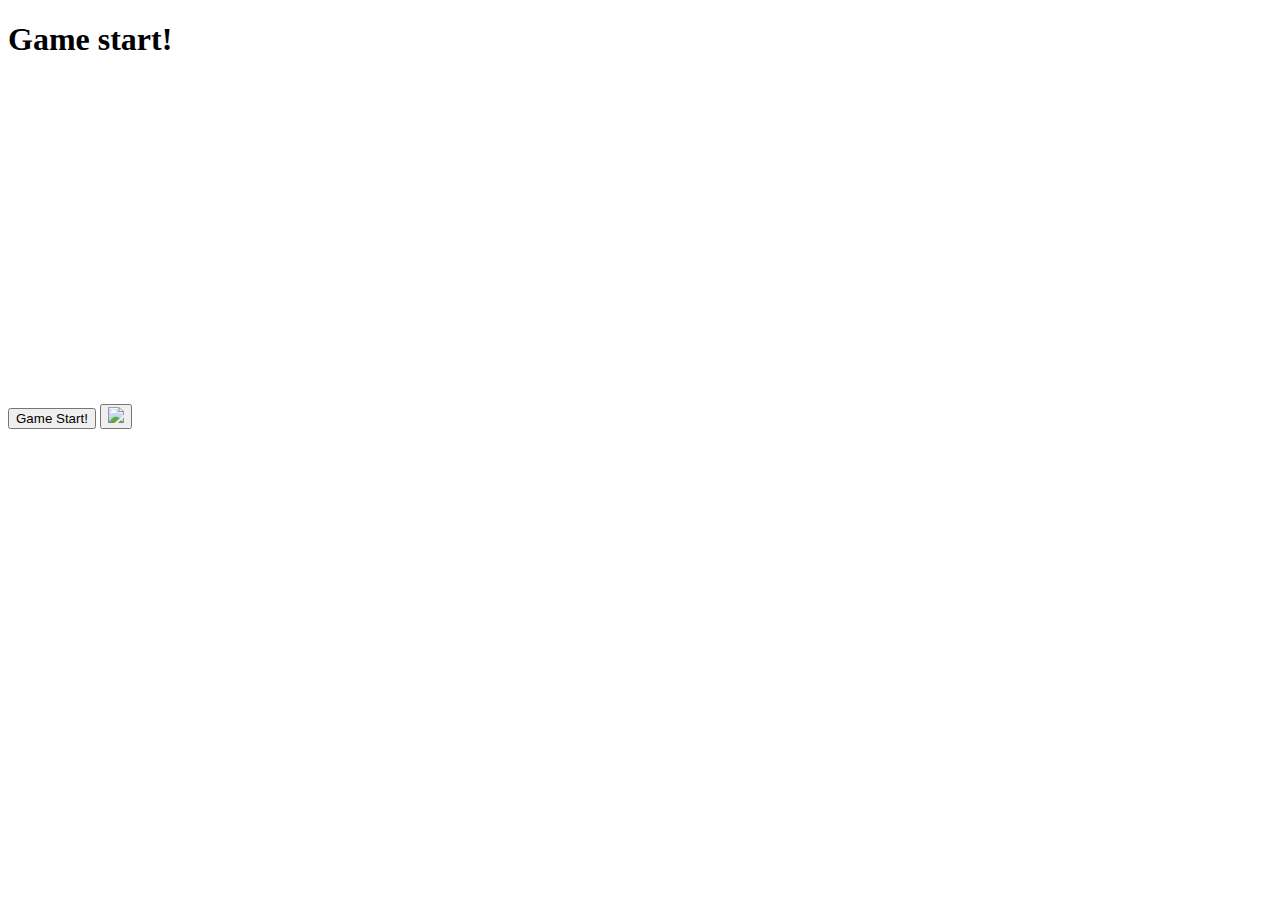
==== Pages/blockgame.html @ ac2861f5 "Merge pull request #2 from Mini-game-Project/blockgame" ====
<!DOCTYPE html>
<html lang="en">
  <head>
    <meta charset="utf-8" />
    <meta name="viewport" content="width=device-width, initial-scale=1" />
    <title>Bootstrap demo</title>
    <link
      href="https://cdn.jsdelivr.net/npm/bootstrap@5.2.3/dist/css/bootstrap.min.css"
      rel="stylesheet"
      integrity="sha384-rbsA2VBKQhggwzxH7pPCaAqO46MgnOM80zW1RWuH61DGLwZJEdK2Kadq2F9CUG65"
      crossorigin="anonymous" />
    <link rel="stylesheet" href="styles.css" />
    <script src="script.js" async></script>
  </head>
  <body>
    <div class="main">
      <div class="gameMain">
        <h1 class="title">Game start!</h1>

        <canvas id="gamezone" width="480" height="320"></canvas>
        <div class="buttons">
          <button class="startButton">Game Start!</button>
          <button class="cancelButton"><img src="assets/undo.png" /></button>
        </div>
      </div>
    </div>

    <script
      src="https://cdn.jsdelivr.net/npm/bootstrap@5.2.3/dist/js/bootstrap.bundle.min.js"
      integrity="sha384-kenU1KFdBIe4zVF0s0G1M5b4hcpxyD9F7jL+jjXkk+Q2h455rYXK/7HAuoJl+0I4"
      crossorigin="anonymous"></script>
  </body>
</html>
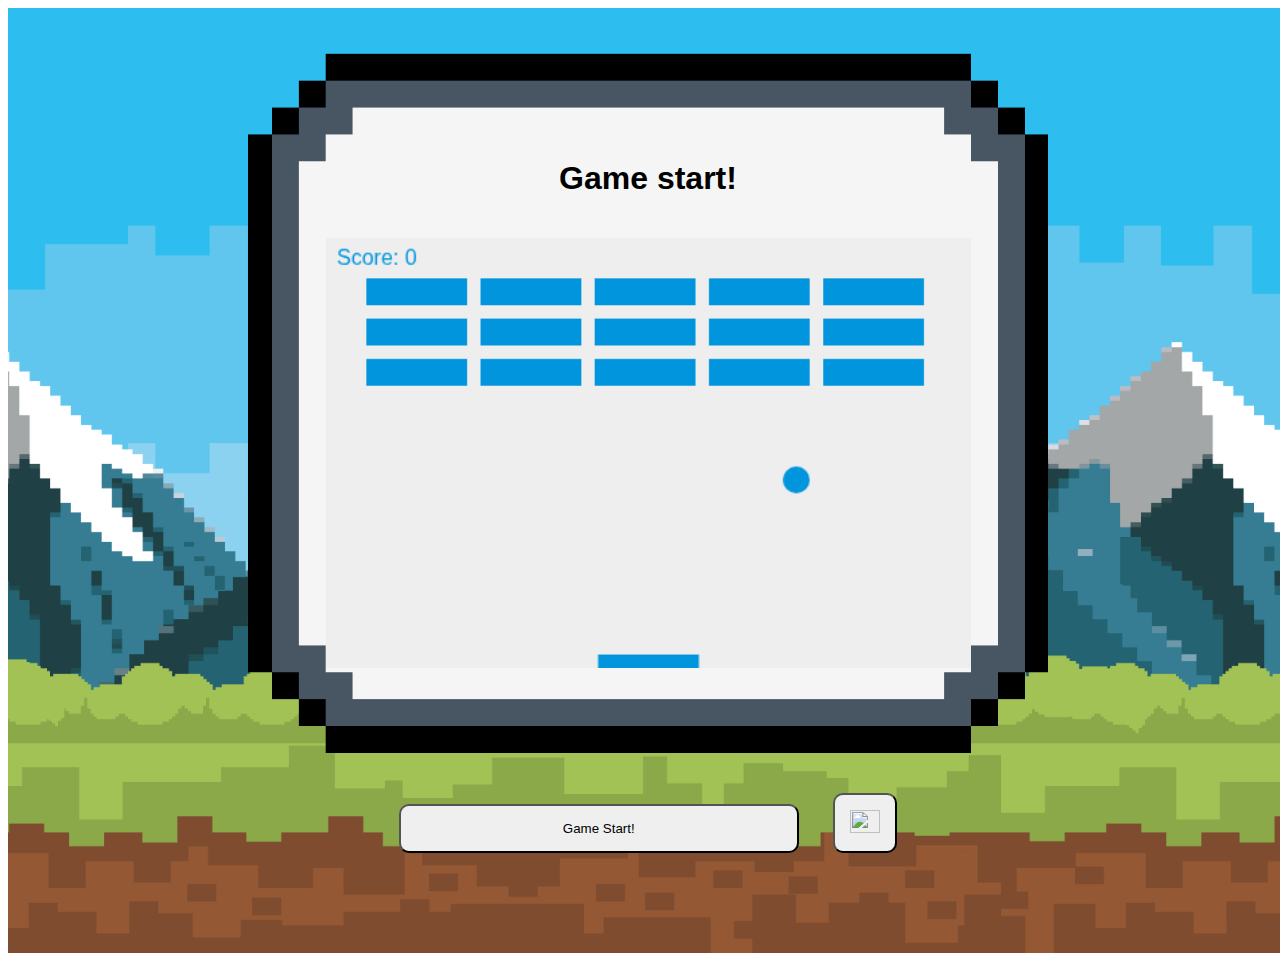
==== commit 6f62757c: "changed file direction" ====
--- a/Pages/blockgame.html
+++ b/Pages/blockgame.html
@@ -9,18 +9,19 @@
       rel="stylesheet"
       integrity="sha384-rbsA2VBKQhggwzxH7pPCaAqO46MgnOM80zW1RWuH61DGLwZJEdK2Kadq2F9CUG65"
       crossorigin="anonymous" />
-    <link rel="stylesheet" href="styles.css" />
-    <script src="script.js" async></script>
+    <link rel="stylesheet" href="../Css/blockgame.css" />
+    <script src="../Js/blockgame.js" async></script>
   </head>
   <body>
     <div class="main">
       <div class="gameMain">
         <h1 class="title">Game start!</h1>
-
         <canvas id="gamezone" width="480" height="320"></canvas>
         <div class="buttons">
           <button class="startButton">Game Start!</button>
-          <button class="cancelButton"><img src="assets/undo.png" /></button>
+          <button class="cancelButton">
+            <img src="Assets/blockgame/undo.png" />
+          </button>
         </div>
       </div>
     </div>
--- a/Css/blockgame.css
+++ b/Css/blockgame.css
@@ -0,0 +1,61 @@
+@import url("https://fonts.cdnfonts.com/css/public-pixel");
+* {
+  font-family: "Public Pixel", sans-serif;
+}
+
+.main {
+  height: 100vh;
+  width: 100vw;
+  background-image: url("../Assets/blockgame/background.jpg");
+  background-position: center;
+  background-size: cover;
+  padding-top: 45px;
+}
+canvas {
+  background: #eee;
+  display: block;
+  margin: 0 auto;
+  height: 430px;
+}
+.title {
+  text-align: center;
+}
+
+.gameMain {
+  width: 800px;
+  height: 700px;
+  margin: auto;
+  display: flex;
+  flex-direction: column;
+  justify-content: center;
+  align-items: center;
+  gap: 20px;
+  background-image: url("../Assets/blockgame/pinpng.com-message-box-png-4212063.png");
+  background-position: center;
+  background-size: cover;
+  position: relative;
+}
+
+.buttons > button {
+  font-family: "Public Pixel", sans-serif;
+  border-radius: 10px;
+  padding: 15px;
+}
+button > img {
+  height: 23px;
+  width: 30px;
+}
+.startButton {
+  width: 400px;
+  margin-right: 30px;
+}
+.buttons {
+  position: absolute;
+  top: 740px;
+}
+.gamezone {
+  height: 480px;
+  width: 480px;
+  border-radius: 10px;
+  background-color: rgb(3, 155, 3);
+}
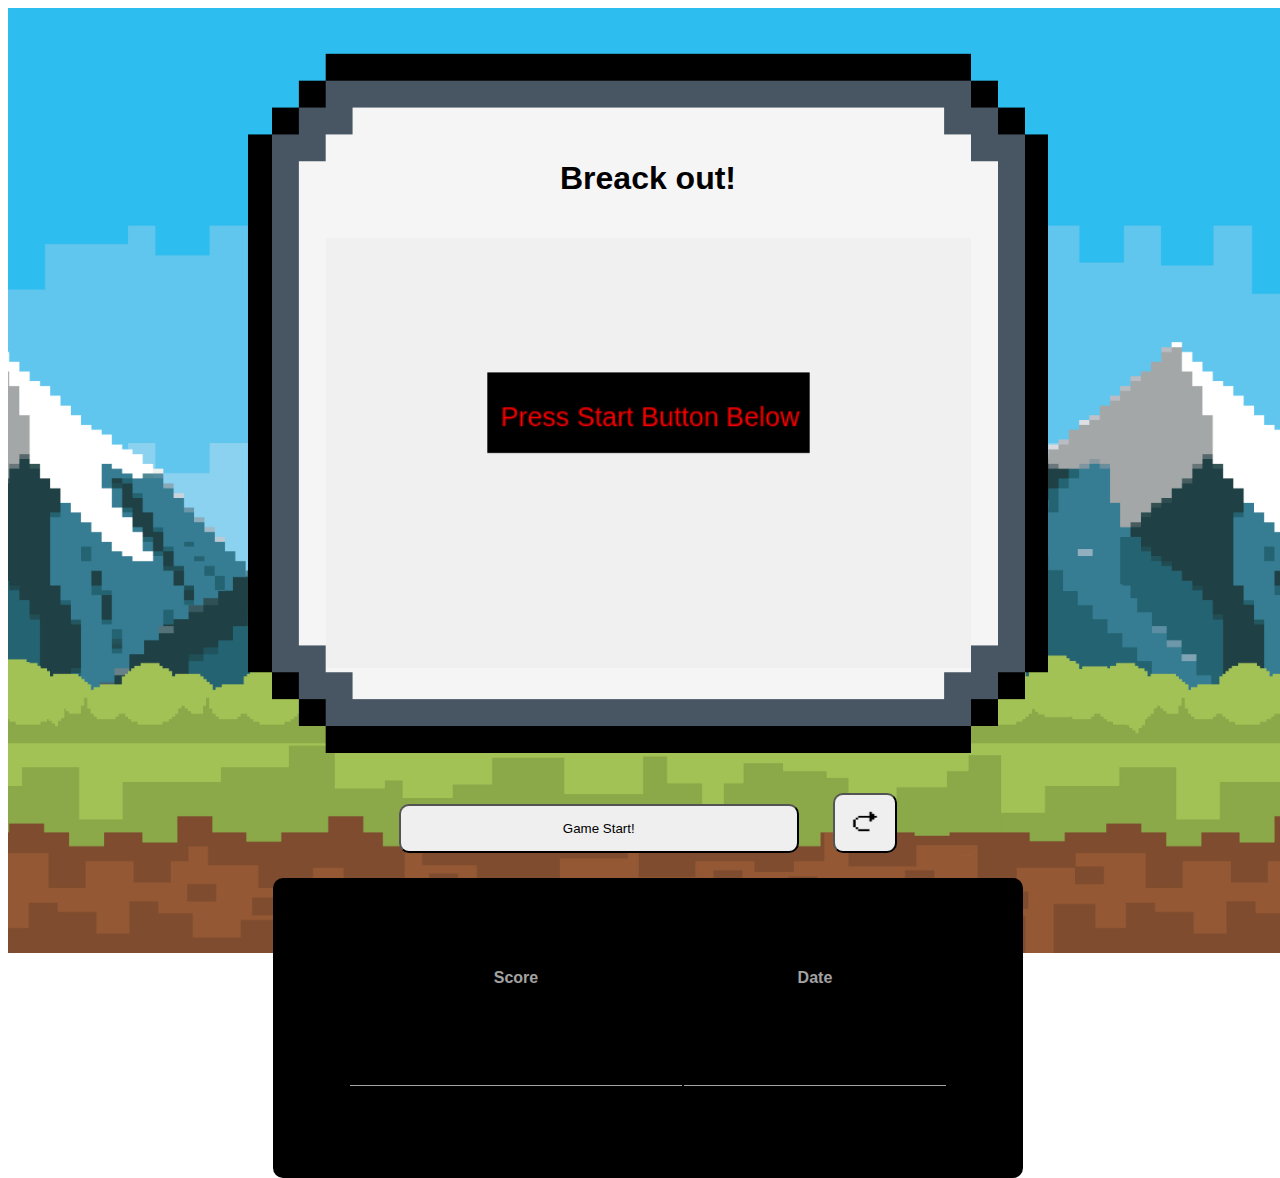
==== commit eb98de9f: "small changes" ====
--- a/Pages/blockgame.html
+++ b/Pages/blockgame.html
@@ -3,7 +3,8 @@
   <head>
     <meta charset="utf-8" />
     <meta name="viewport" content="width=device-width, initial-scale=1" />
-    <title>Bootstrap demo</title>
+    <title>Block Game</title>
+    <script src="https://ajax.googleapis.com/ajax/libs/jquery/3.6.4/jquery.min.js"></script>
     <link
       href="https://cdn.jsdelivr.net/npm/bootstrap@5.2.3/dist/css/bootstrap.min.css"
       rel="stylesheet"
@@ -15,17 +16,24 @@
   <body>
     <div class="main">
       <div class="gameMain">
-        <h1 class="title">Game start!</h1>
+        <h1 class="title">Breack out!</h1>
         <canvas id="gamezone" width="480" height="320"></canvas>
         <div class="buttons">
-          <button class="startButton">Game Start!</button>
-          <button class="cancelButton">
-            <img src="Assets/blockgame/undo.png" />
+          <button class="startButton" id="startButton">Game Start!</button>
+          <button class="cancelButton" id="cancelButton">
+            <img src="../Assets/blockgame/undo.png" />
           </button>
         </div>
       </div>
+      <div class="scores">
+        <table id="scoreTable">
+          <tr>
+            <th>Score</th>
+            <th>Date</th>
+          </tr>
+        </table>
+      </div>
     </div>
-
     <script
       src="https://cdn.jsdelivr.net/npm/bootstrap@5.2.3/dist/js/bootstrap.bundle.min.js"
       integrity="sha384-kenU1KFdBIe4zVF0s0G1M5b4hcpxyD9F7jL+jjXkk+Q2h455rYXK/7HAuoJl+0I4"
--- a/Css/blockgame.css
+++ b/Css/blockgame.css
@@ -12,10 +12,11 @@
   padding-top: 45px;
 }
 canvas {
-  background: #eee;
+  background: rgba(238, 238, 238, 0.618);
   display: block;
   margin: 0 auto;
   height: 430px;
+  position: relative;
 }
 .title {
   text-align: center;
@@ -59,3 +60,24 @@
   border-radius: 10px;
   background-color: rgb(3, 155, 3);
 }
+
+.scores {
+  color: rgba(238, 238, 238, 0.689);
+  height: 300px;
+  width: 750px;
+  margin: 125px auto;
+  background-color: black;
+  border-radius: 10px;
+  overflow: hidden;
+}
+
+table {
+  width: 600px;
+  height: 200px;
+  margin: 10px auto auto auto;
+}
+
+th {
+  padding-bottom: 20px;
+  border-bottom: 1px solid rgba(238, 238, 238, 0.689);
+}
